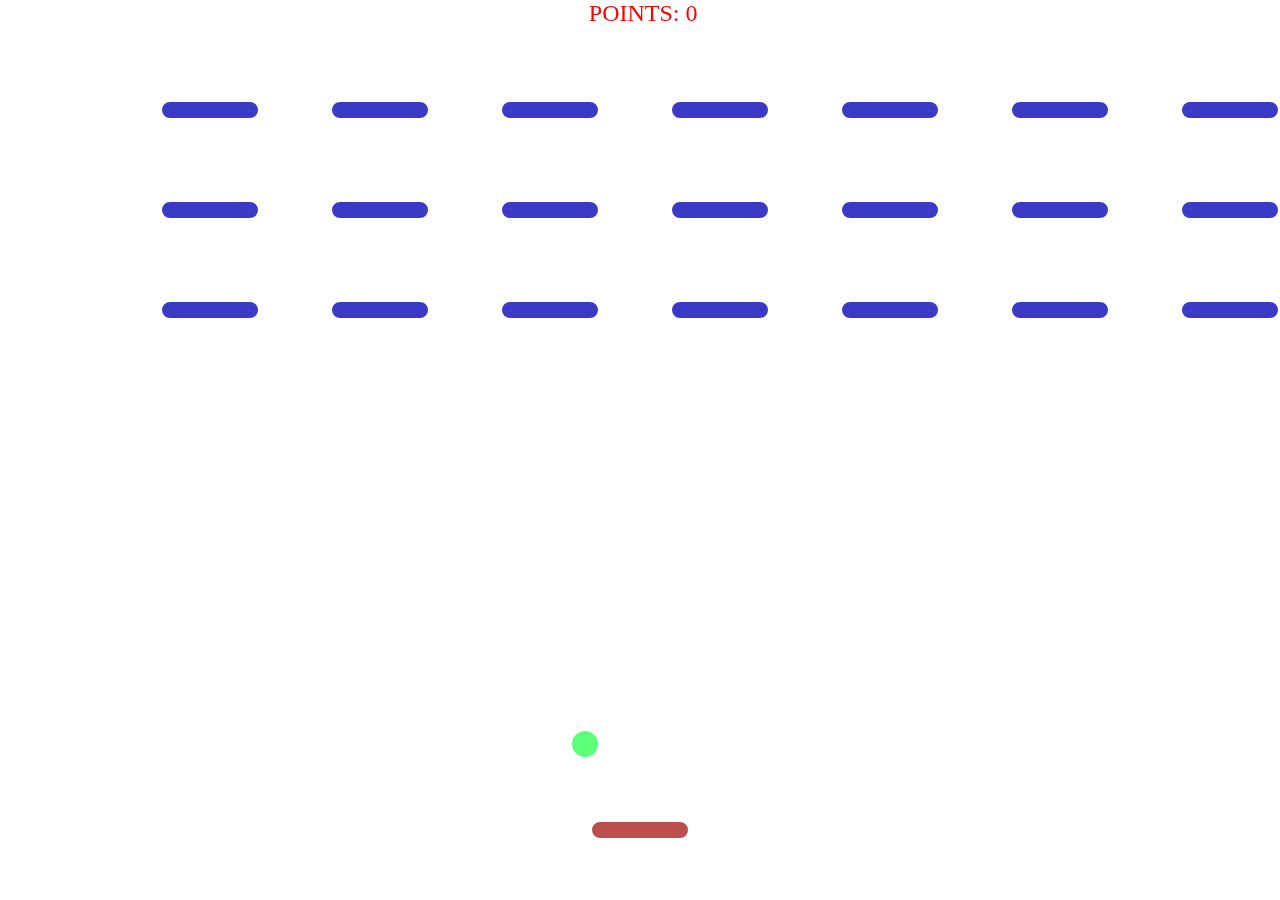
==== breakout/index.html @ b07eb374 "renamed some stuff" ====
<!DOCTYPE html>
<html lang="en">
<head>
  <meta charset="UTF-8">
  <meta http-equiv="X-UA-Compatible" content="IE=edge">
  <meta name="viewport" content="width=device-width, initial-scale=1.0">
  <link rel="stylesheet" href="style.css">
  <script src="./app.js" type="module" defer></script>
  <title>Document</title>
</head>
<body>
  
</body>
</html>
---- breakout/style.css ----
* {
  box-sizing: border-box;
  margin: 0;
  padding: 0;
}

body {
  margin: 0;
  padding: 0;
  /* background-color: rgba(0, 0, 0, 0.339); */
  background: url("https://raw.githubusercontent.com/codewmax/space-invaders/master/img/background-blue.png");
  animation: scroll-background 5s linear infinite;
  position: relative;
  z-index: -2;
}

.player {
  width: 100px;
  height: 20px;
  /* position: absolute; */
  background-color: rgb(189, 78, 78);
  border-radius: 20px;
  border: 2px solid white;

}

.ball {
  width: 30px;
  height: 30px;
  /* position: fixed; */
  background-color: rgb(93, 255, 122);
  border-radius: 50%;
  border-radius: 20px;
  border: 2px solid white;

}

.block {
  width: 100px;
  height: 20px;
  background-color: rgb(58, 58, 199);
  border: 2px solid white;
  border-radius: 20px;

}

.points {
  position: fixed; 
  font-size: 1.5rem;
  left: 46%;
  color: red;
  z-index: 3;
 }

 .loser{
  position: fixed; 
  font-size: 5rem;
  left: 20%;
  color: red;
  z-index: 3;
  top: 300px;
 }

 .winner {
  position: fixed; 
  font-size: 5rem;
  left: 22%;
  color: red;
  z-index: 3;
  top: 300px;
 }
 
 @keyframes scroll-background {
  from {
    background-position-y: 0px;
  } to {
    background-position-y: 256px;
  }
}
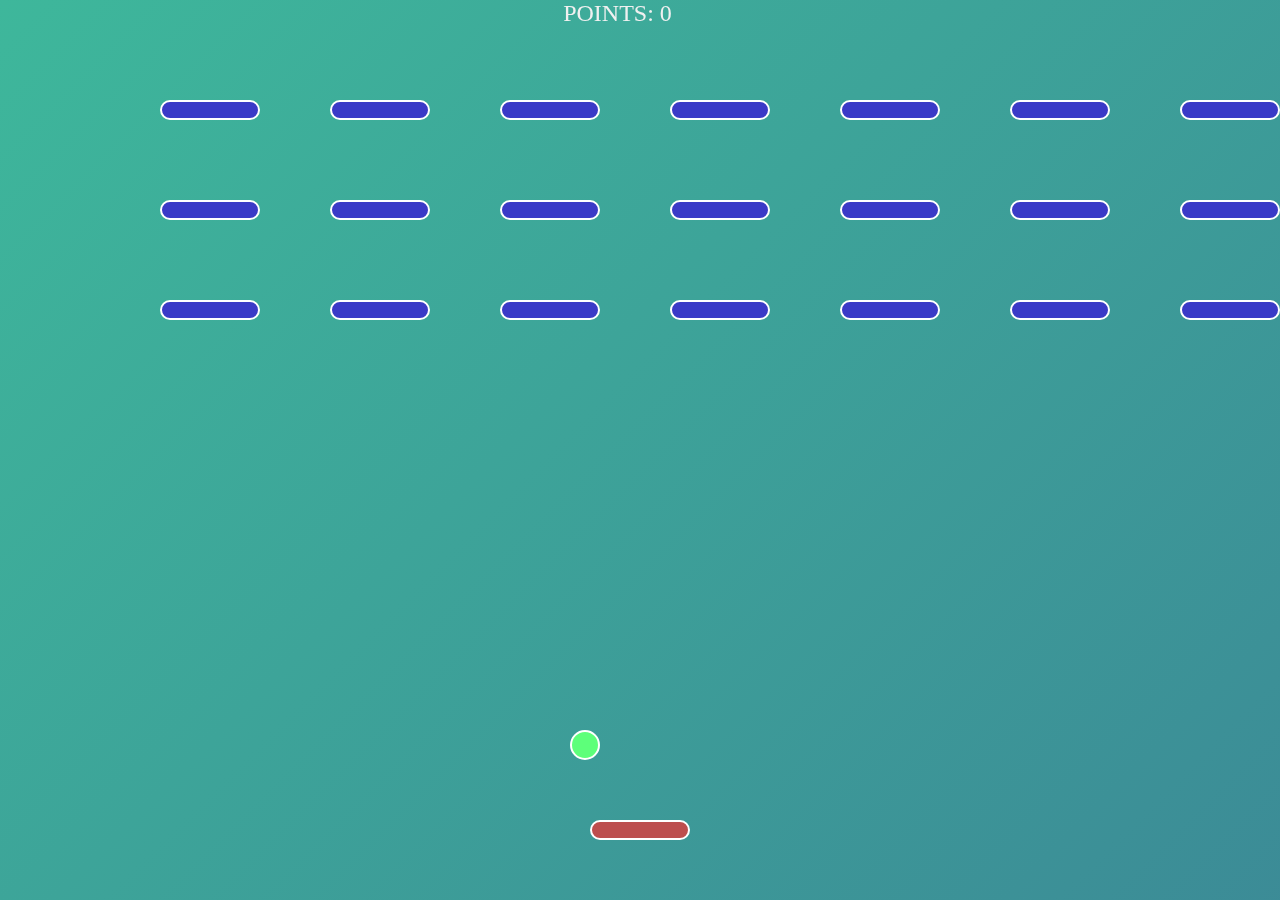
==== commit d6a6ec2c: "changed title" ====
--- a/breakout/index.html
+++ b/breakout/index.html
@@ -6,7 +6,7 @@
   <meta name="viewport" content="width=device-width, initial-scale=1.0">
   <link rel="stylesheet" href="style.css">
   <script src="./app.js" type="module" defer></script>
-  <title>Document</title>
+  <title>Breakout</title>
 </head>
 <body>
   
--- a/breakout/style.css
+++ b/breakout/style.css
@@ -8,10 +8,14 @@
   margin: 0;
   padding: 0;
   /* background-color: rgba(0, 0, 0, 0.339); */
-  background: url("https://raw.githubusercontent.com/codewmax/space-invaders/master/img/background-blue.png");
-  animation: scroll-background 5s linear infinite;
+  /* background: url("https://raw.githubusercontent.com/codewmax/space-invaders/master/img/background-blue.png"); */
+  /* animation: scroll-background 5s linear infinite; */
   position: relative;
   z-index: -2;
+  background: linear-gradient(-45deg, #ee7752, #874bd0, #3b7d95, #3eb79b);
+  background-size: 400% 400%;
+  animation: gradient 15s ease infinite;
+  height: 100vh;
 }
 
 .player {
@@ -21,7 +25,6 @@
   background-color: rgb(189, 78, 78);
   border-radius: 20px;
   border: 2px solid white;
-
 }
 
 .ball {
@@ -32,7 +35,6 @@
   border-radius: 50%;
   border-radius: 20px;
   border: 2px solid white;
-
 }
 
 .block {
@@ -41,39 +43,51 @@
   background-color: rgb(58, 58, 199);
   border: 2px solid white;
   border-radius: 20px;
-
 }
 
 .points {
-  position: fixed; 
+  position: fixed;
   font-size: 1.5rem;
-  left: 46%;
-  color: red;
+  left: 44%;
+  color: rgb(240, 240, 240);
   z-index: 3;
- }
+}
 
- .loser{
-  position: fixed; 
-  font-size: 5rem;
-  left: 20%;
-  color: red;
+.loser {
+  position: fixed;
+  font-size: 6rem;
+  left: 12%;
+  color: rgb(229, 95, 95);
   z-index: 3;
   top: 300px;
- }
+}
 
- .winner {
-  position: fixed; 
+.winner {
+  position: fixed;
   font-size: 5rem;
-  left: 22%;
-  color: red;
+  left: 19%;
+  color: rgb(229, 95, 95);
   z-index: 3;
   top: 300px;
- }
- 
- @keyframes scroll-background {
+}
+
+@keyframes scroll-background {
   from {
     background-position-y: 0px;
-  } to {
+  }
+  to {
     background-position-y: 256px;
   }
-}+}
+
+@keyframes gradient {
+  0% {
+    background-position: 0% 50%;
+  }
+  50% {
+    background-position: 100% 50%;
+  }
+  100% {
+    background-position: 0% 50%;
+  }
+}
